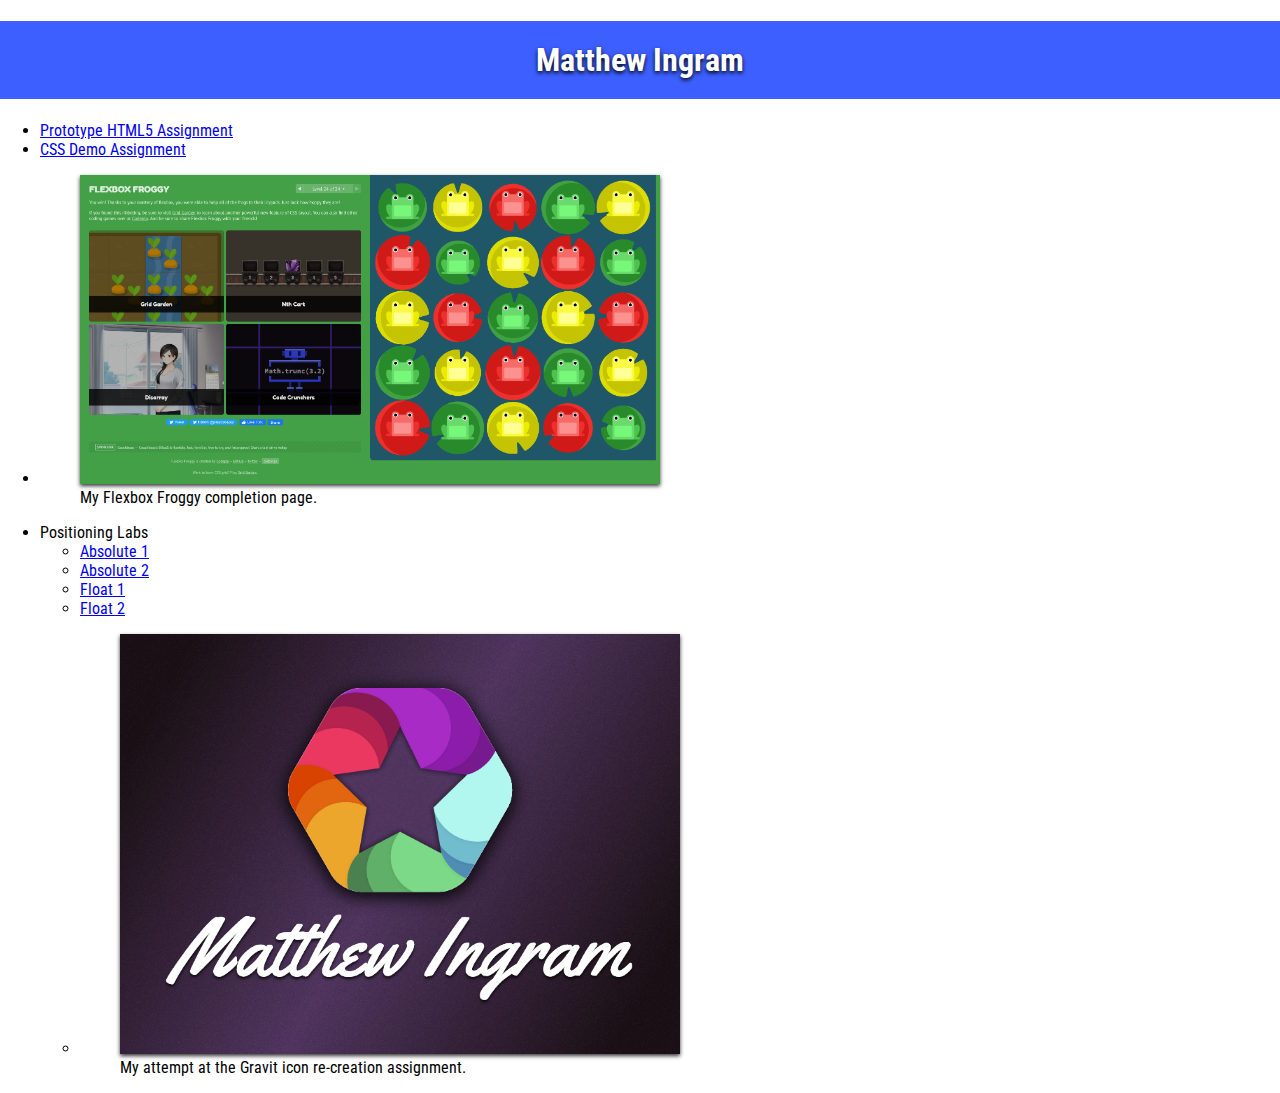
==== index.html @ b5a288d1 "Added Gravit icon re-creation to homepage" ====
<!doctype html>
<html lang="en">

<head>
  <meta charset="utf-8">
  <title>IFSC 1310 | Matthew Ingram</title>
  <meta name="description" content="Keyword Rich Description" />
  <meta name="author" content="Matthew Ingram" />
  <link href="assets/css/style.css" rel="stylesheet" />
  <link rel="preconnect" href="https://fonts.googleapis.com">
  <link rel="preconnect" href="https://fonts.gstatic.com" crossorigin>
  <link href="https://fonts.googleapis.com/css2?family=Roboto+Condensed&display=swap" rel="stylesheet">
</head>

<body>
  <main>
    <h1>Matthew Ingram</h1>
    <nav>
      <ul>
        <li>
          <a href="gordo/index.html" title="My First Web Project">Prototype HTML5 Assignment</a>
        </li>
        <li>
          <a href="css-demo/index.html" title="Learning CSS">CSS Demo Assignment</a>
        </li>
        <li>
          <figure>
            <img src="assets/img/flexbox-froggy-completion-page.png" alt="Flexbox Froggy completion page" />
            <figcaption>My Flexbox Froggy completion page.</figcaption>
          </figure>
        </li>
        <li> Positioning Labs
          <ul>
            <li>
              <a href="positioning/absolute-1.html" title="Absolute 1 Assignment">Absolute 1</a>
            </li>
            <li>
              <a href="positioning/absolute-2.html" title="Absolute 2 Assignment">Absolute 2</a>
            </li>
            <li>
              <a href="positioning/float-1.html" title="Float 1 Assignment">Float 1</a>
            </li>
            <li>
              <a href="positioning/float-2.html" title="Float 2 Assignment">Float 2</a>
            </li>
            <li>
              <figure>
                <img src="assets/img/gravit-icon.svg" alt="My Gravit icon" />
                <figcaption>My attempt at the Gravit icon re-creation assignment.</figcaption>
              </figure>
            </li>
          </ul>
        </li>
      </ul>
    </nav>
  </main>
</body>

</html>
---- assets/css/style.css ----
/*
Stylesheet for course homepage
*/

/* ---------------Box Sizing----------------- */

html {
    box-sizing: border-box;
  }
  *,
  *:before,
  *:after {
    box-sizing: inherit;
  }

/* ---------------Utility Classes----------------- */

.container{
  width:70vw;
  margin:40px auto;
}

img{
  max-width:100%;
}

/* ---------------Global Styles----------------- */

/* Color Palette
  #3D5FFF
  #3885E8
  #4AC8FF
  #38E2E8
  #3DFFD0
*/

body {
    font-family: 'Roboto Condensed', sans-serif;
    margin:0;
}

h1 {
    background-color:#3D5FFF;
    text-align:center;
    color:#ffffff;
    padding:20px;
    text-shadow: 0 2px 4px #000000;
}

figure img{
  box-shadow:0 2px 4px rgba(0,0,0,0.8);
  width:50%;
}
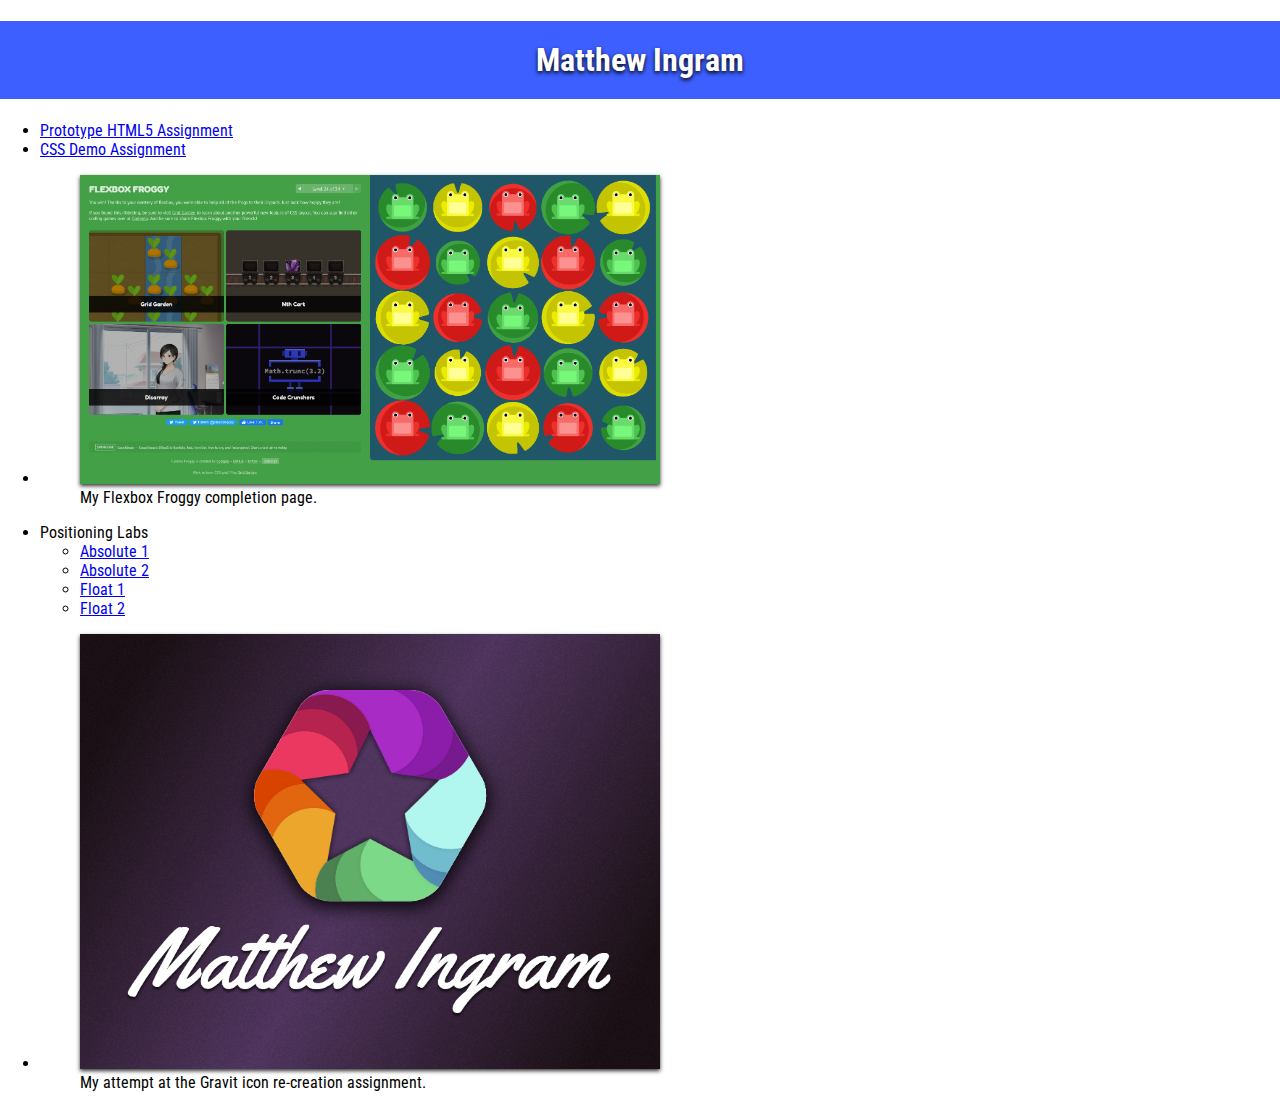
==== commit cddb618a: "Added Gravit icon re-creation to homepage (fixed listing)" ====
--- a/index.html
+++ b/index.html
@@ -43,13 +43,13 @@
             <li>
               <a href="positioning/float-2.html" title="Float 2 Assignment">Float 2</a>
             </li>
-            <li>
-              <figure>
-                <img src="assets/img/gravit-icon.svg" alt="My Gravit icon" />
-                <figcaption>My attempt at the Gravit icon re-creation assignment.</figcaption>
-              </figure>
-            </li>
           </ul>
+        </li>
+        <li>
+          <figure>
+            <img src="assets/img/gravit-icon.svg" alt="My Gravit icon" />
+            <figcaption>My attempt at the Gravit icon re-creation assignment.</figcaption>
+          </figure>
         </li>
       </ul>
     </nav>
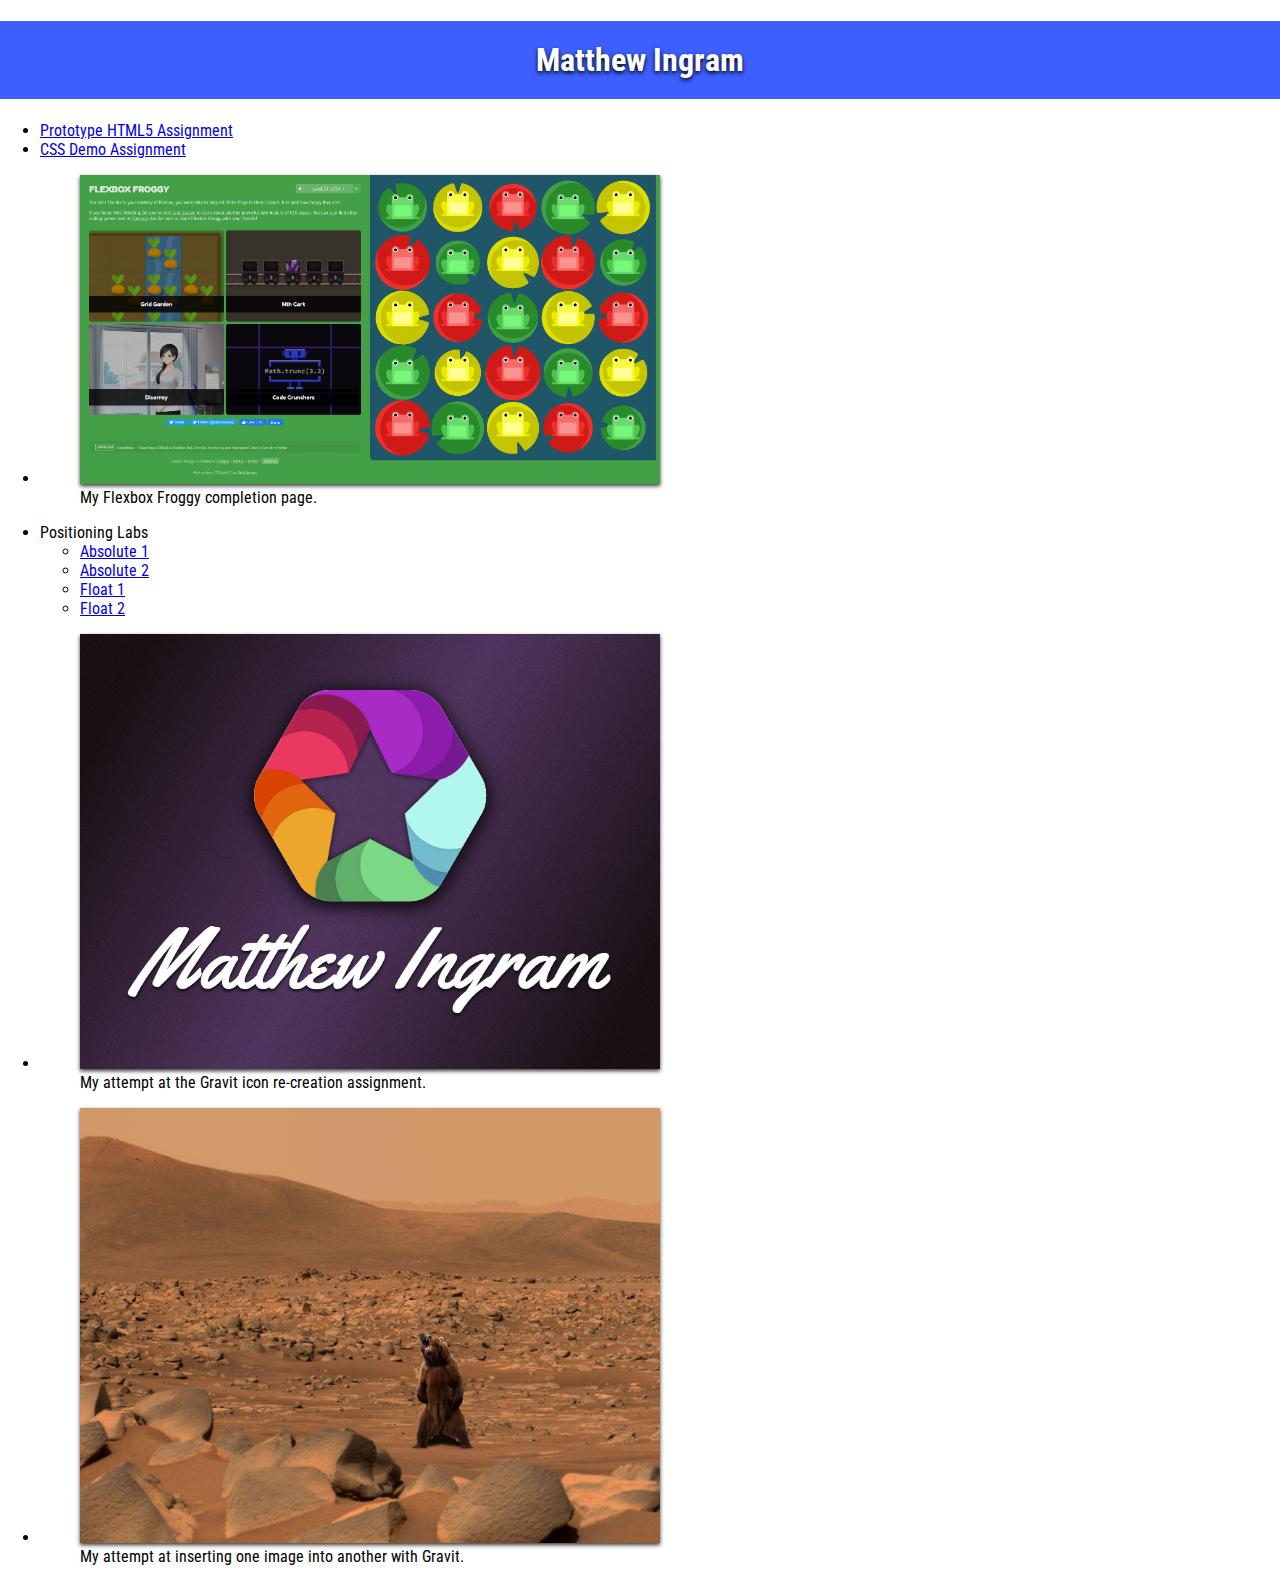
==== commit 996781b1: "Added Gravit classwork from today to homepage" ====
--- a/index.html
+++ b/index.html
@@ -51,6 +51,12 @@
             <figcaption>My attempt at the Gravit icon re-creation assignment.</figcaption>
           </figure>
         </li>
+        <li>
+          <figure>
+            <img src="assets/img/bear-on-mars.jpg" alt="A bear on Mars" />
+            <figcaption>My attempt at inserting one image into another with Gravit.</figcaption>
+          </figure>
+        </li>
       </ul>
     </nav>
   </main>
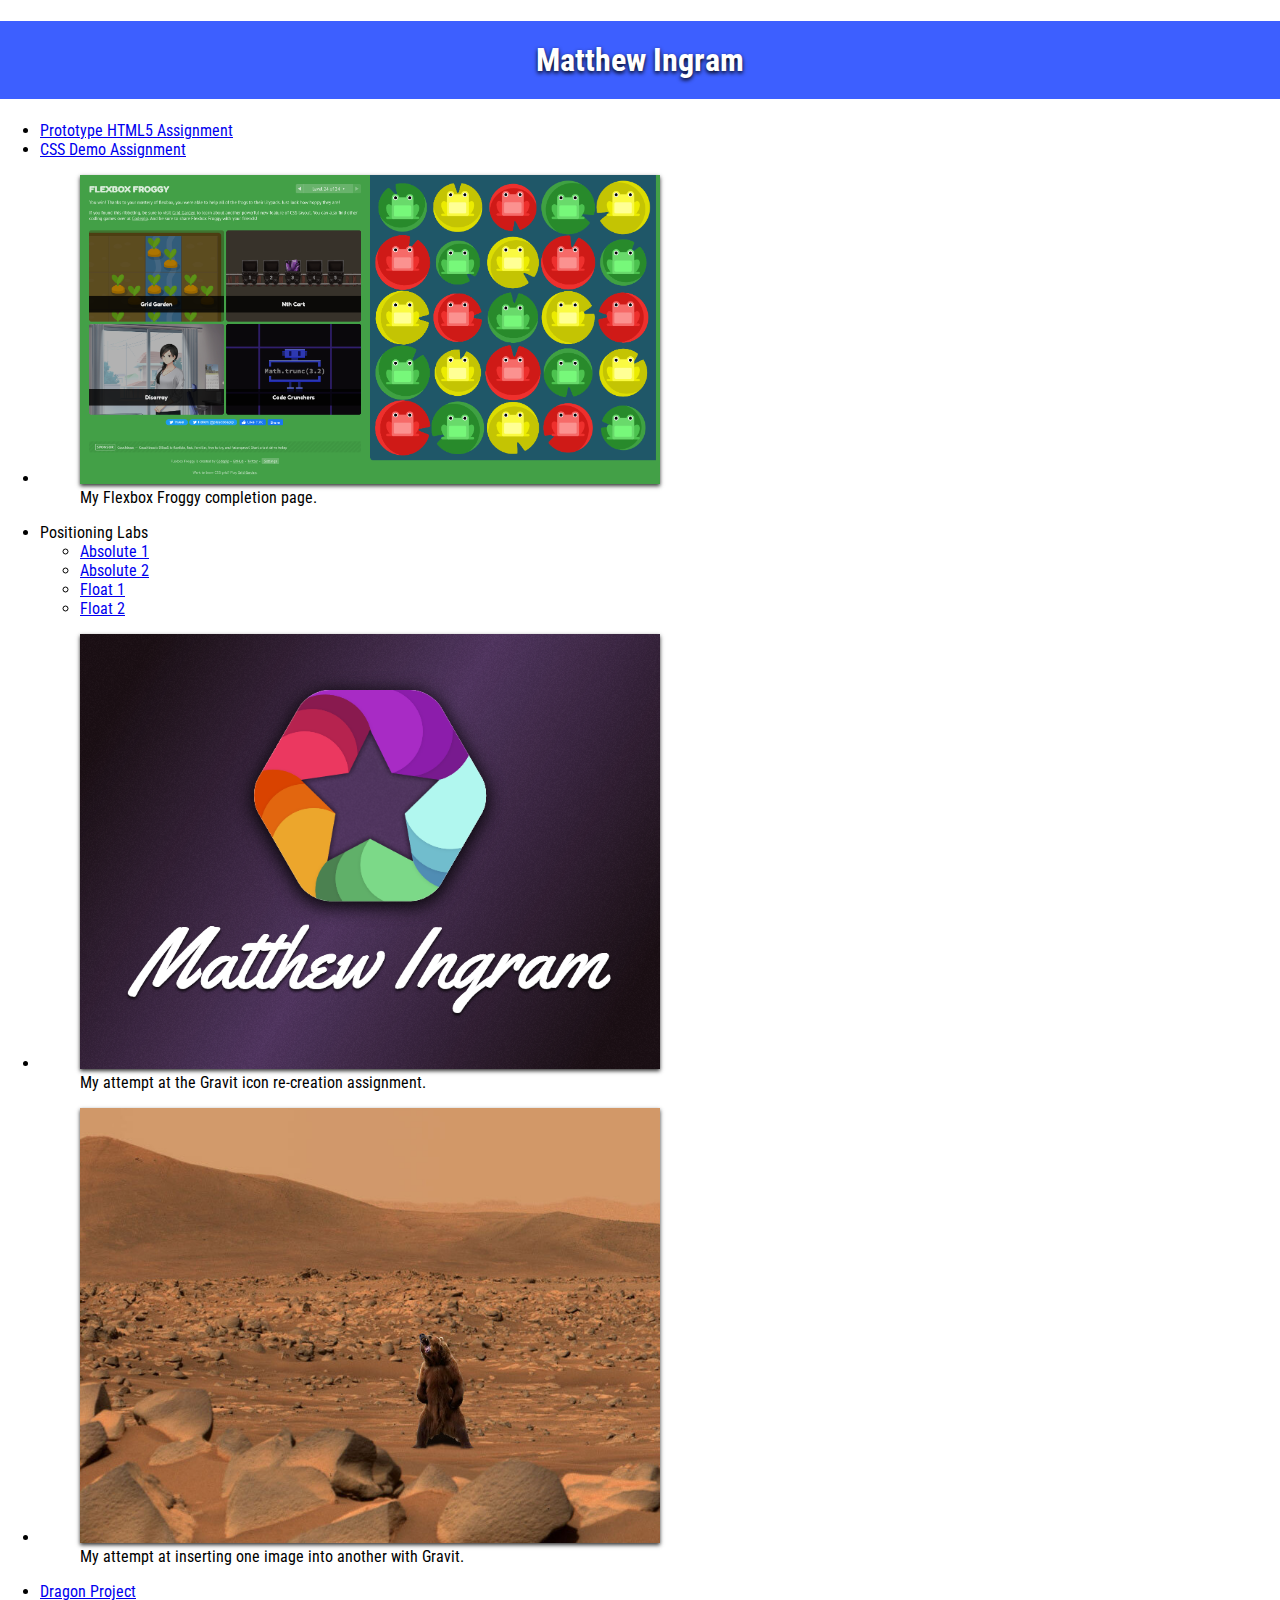
==== commit 26bd3b33: "Began work on the Dragon project" ====
--- a/index.html
+++ b/index.html
@@ -57,6 +57,9 @@
             <figcaption>My attempt at inserting one image into another with Gravit.</figcaption>
           </figure>
         </li>
+        <li>
+          <a href="dragon/index.html" title="My Dragon Project">Dragon Project</a>
+        </li>
       </ul>
     </nav>
   </main>
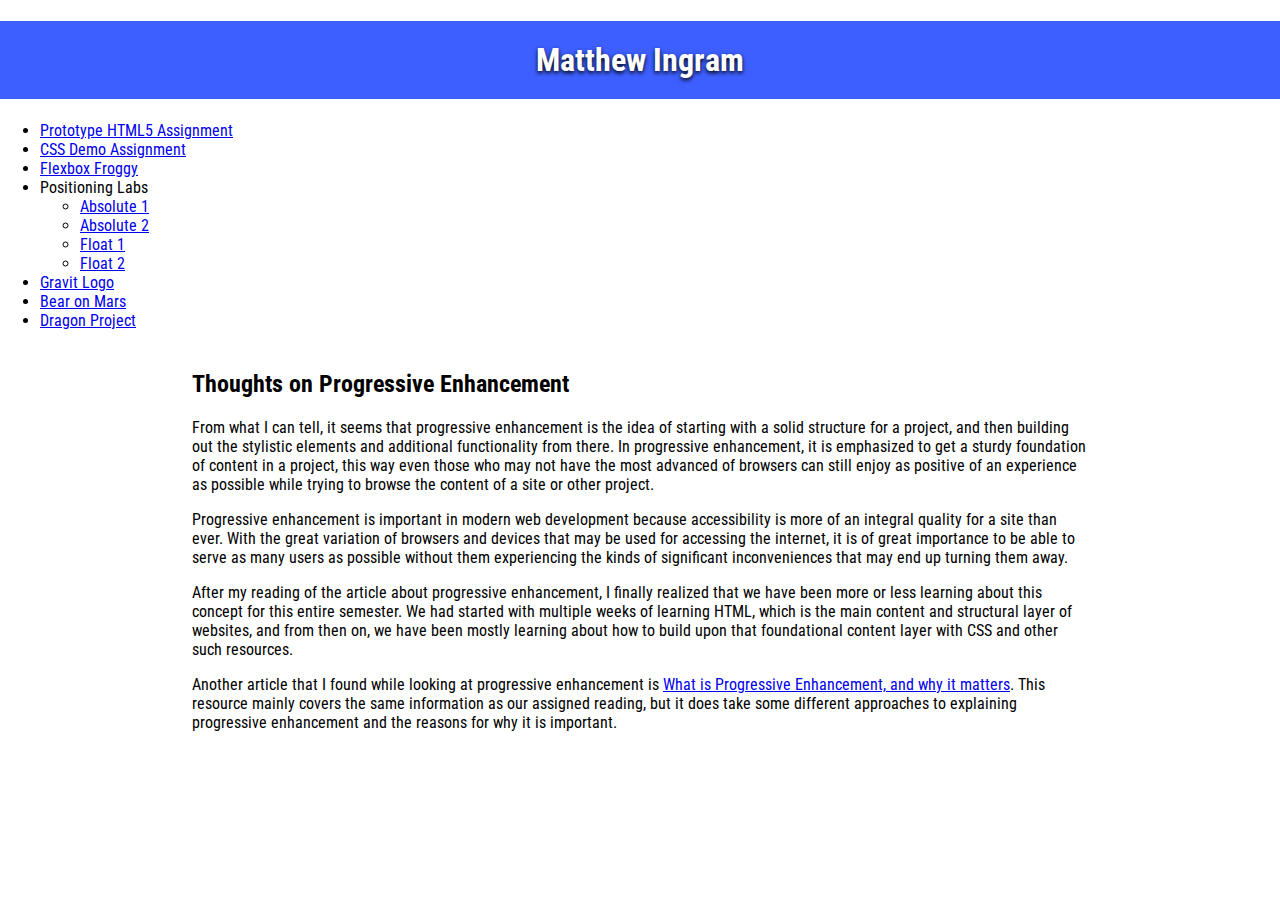
==== commit 7f80ffb3: "Added progressive enhancement section to homepage" ====
--- a/index.html
+++ b/index.html
@@ -24,10 +24,8 @@
           <a href="css-demo/index.html" title="Learning CSS">CSS Demo Assignment</a>
         </li>
         <li>
-          <figure>
-            <img src="assets/img/flexbox-froggy-completion-page.png" alt="Flexbox Froggy completion page" />
-            <figcaption>My Flexbox Froggy completion page.</figcaption>
-          </figure>
+          <a href="assets/img/flexbox-froggy-completion-page.png" title="Flexbox Froggy completion page">Flexbox
+            Froggy</a>
         </li>
         <li> Positioning Labs
           <ul>
@@ -46,22 +44,37 @@
           </ul>
         </li>
         <li>
-          <figure>
-            <img src="assets/img/gravit-icon.svg" alt="My Gravit icon" />
-            <figcaption>My attempt at the Gravit icon re-creation assignment.</figcaption>
-          </figure>
+          <a href="assets/img/gravit-icon.svg" title="My Gravit icon">Gravit Logo</a>
         </li>
         <li>
-          <figure>
-            <img src="assets/img/bear-on-mars.jpg" alt="A bear on Mars" />
-            <figcaption>My attempt at inserting one image into another with Gravit.</figcaption>
-          </figure>
+          <a href="assets/img/bear-on-mars.jpg" title="A bear on Mars">Bear on Mars</a>
         </li>
         <li>
           <a href="dragon/index.html" title="My Dragon Project">Dragon Project</a>
         </li>
       </ul>
     </nav>
+    <section class="container">
+      <h2>Thoughts on Progressive Enhancement</h2>
+      <p>From what I can tell, it seems that progressive enhancement is the idea of starting with a solid structure for
+        a project, and then building out the stylistic elements and additional functionality from there. In progressive
+        enhancement, it is emphasized to get a sturdy foundation of content in a project, this way even those who may
+        not have the most advanced of browsers can still enjoy as positive of an experience as possible while trying to
+        browse the content of a site or other project.</p>
+      <p>Progressive enhancement is important in modern web development because accessibility is more of an integral
+        quality for a site than ever. With the great variation of browsers and devices that may be used for accessing
+        the internet, it is of great importance to be able to serve as many users as possible without them experiencing
+        the kinds of significant inconveniences that may end up turning them away.</p>
+      <p>After my reading of the article about progressive enhancement, I finally realized that we have been more or
+        less learning about this concept for this entire semester. We had started with multiple weeks of learning HTML,
+        which is the main content and structural layer of websites, and from then on, we have been mostly learning about
+        how to build upon that foundational content layer with CSS and other such resources.</p>
+      <p>Another article that I found while looking at progressive enhancement is <a
+          href="https://www.freecodecamp.org/news/what-is-progressive-enhancement-and-why-it-matters-e80c7aaf834a"
+          title="Additional resource on progressive enhancement">What is Progressive Enhancement, and why it
+          matters</a>. This resource mainly covers the same information as our assigned reading, but it does take some
+        different approaches to explaining progressive enhancement and the reasons for why it is important.</p>
+    </section>
   </main>
 </body>
 
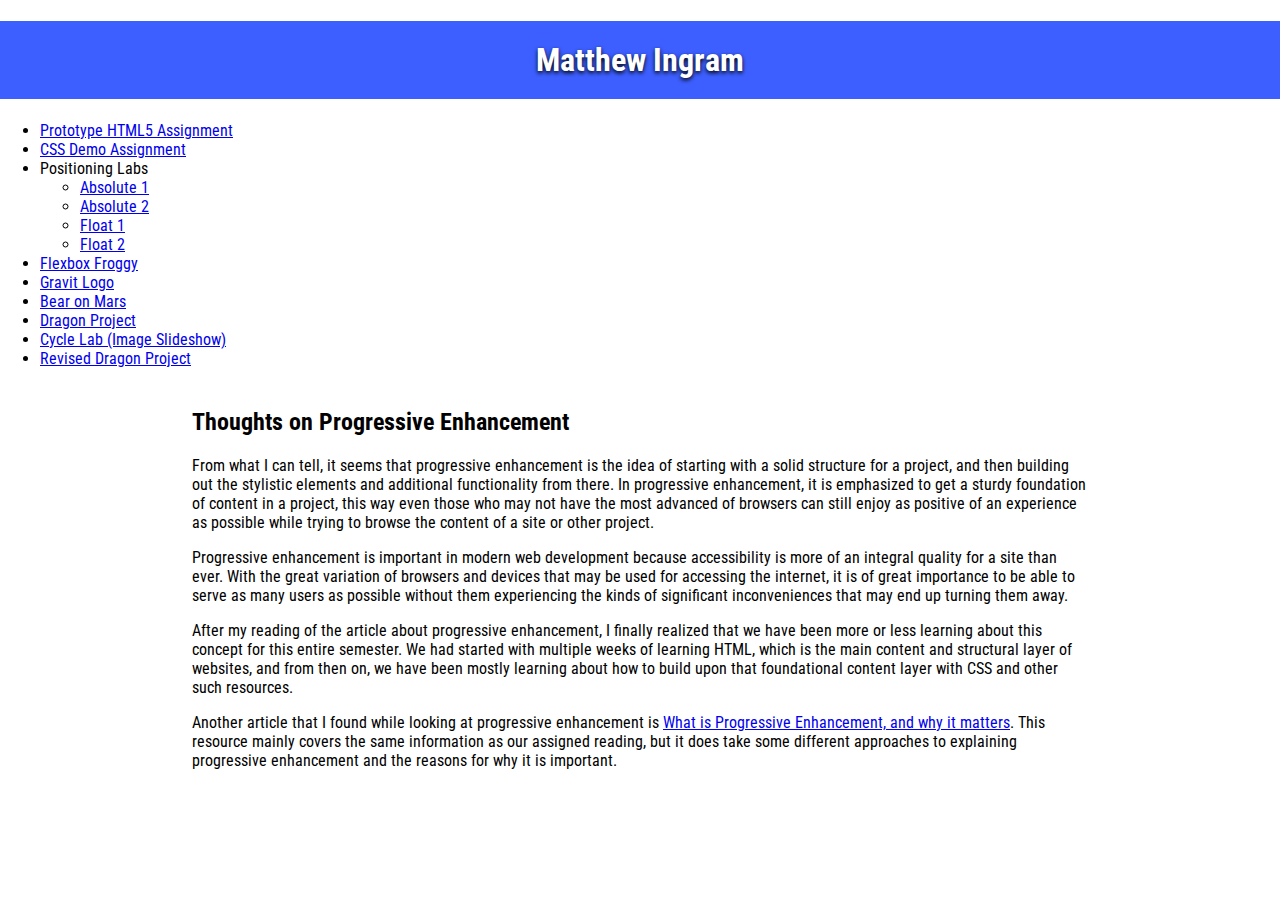
==== commit 2f3d805d: "Added slideshow demo to homepage (should be revised)" ====
--- a/index.html
+++ b/index.html
@@ -23,10 +23,6 @@
         <li>
           <a href="css-demo/index.html" title="Learning CSS">CSS Demo Assignment</a>
         </li>
-        <li>
-          <a href="assets/img/flexbox-froggy-completion-page.png" title="Flexbox Froggy completion page">Flexbox
-            Froggy</a>
-        </li>
         <li> Positioning Labs
           <ul>
             <li>
@@ -44,13 +40,23 @@
           </ul>
         </li>
         <li>
-          <a href="assets/img/gravit-icon.svg" title="My Gravit icon">Gravit Logo</a>
+          <a href="assets/img/flexbox-froggy-completion-page.png" title="Flexbox Froggy completion page">Flexbox
+            Froggy</a>
         </li>
         <li>
-          <a href="assets/img/bear-on-mars.jpg" title="A bear on Mars">Bear on Mars</a>
+          <a href="assets/img/gravit-icon.svg" title="My Gravit Icon">Gravit Logo</a>
+        </li>
+        <li>
+          <a href="assets/img/bear-on-mars.jpg" title="A Bear on Mars">Bear on Mars</a>
         </li>
         <li>
           <a href="dragon/index.html" title="My Dragon Project">Dragon Project</a>
+        </li>
+        <li>
+          <a href="slick-demo/index.html" title="My Image Slideshow">Cycle Lab (Image Slideshow)</a>
+        </li>
+        <li>
+          <a href="dragon-final/index.html" title="My Revised Dragon Project">Revised Dragon Project</a>
         </li>
       </ul>
     </nav>
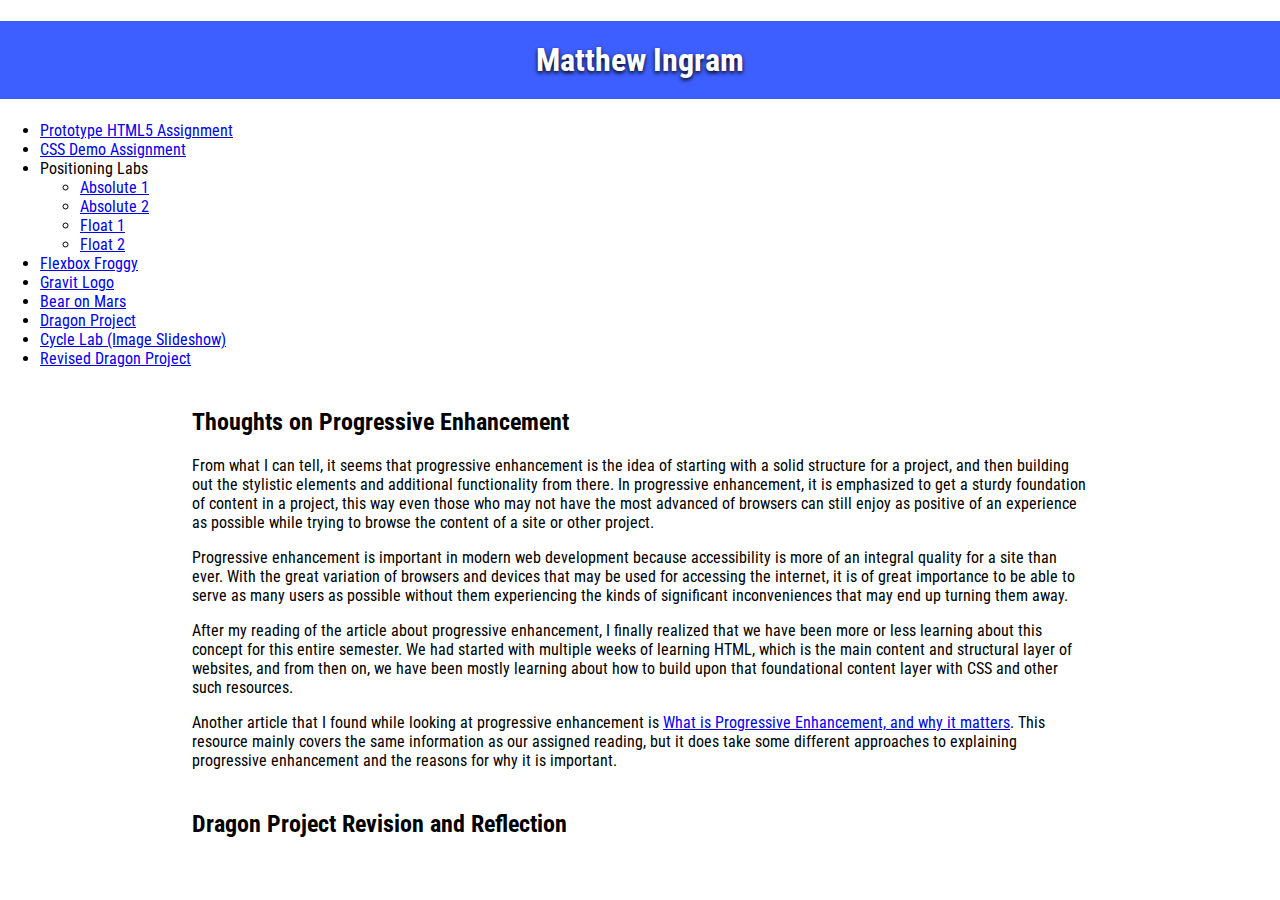
==== commit a0e1cef5: "Finalized revised SpaceX dragon project" ====
--- a/index.html
+++ b/index.html
@@ -81,6 +81,10 @@
           matters</a>. This resource mainly covers the same information as our assigned reading, but it does take some
         different approaches to explaining progressive enhancement and the reasons for why it is important.</p>
     </section>
+    <section class="container">
+      <h2>Dragon Project Revision and Reflection</h2>
+      <p></p>
+    </section>
   </main>
 </body>
 
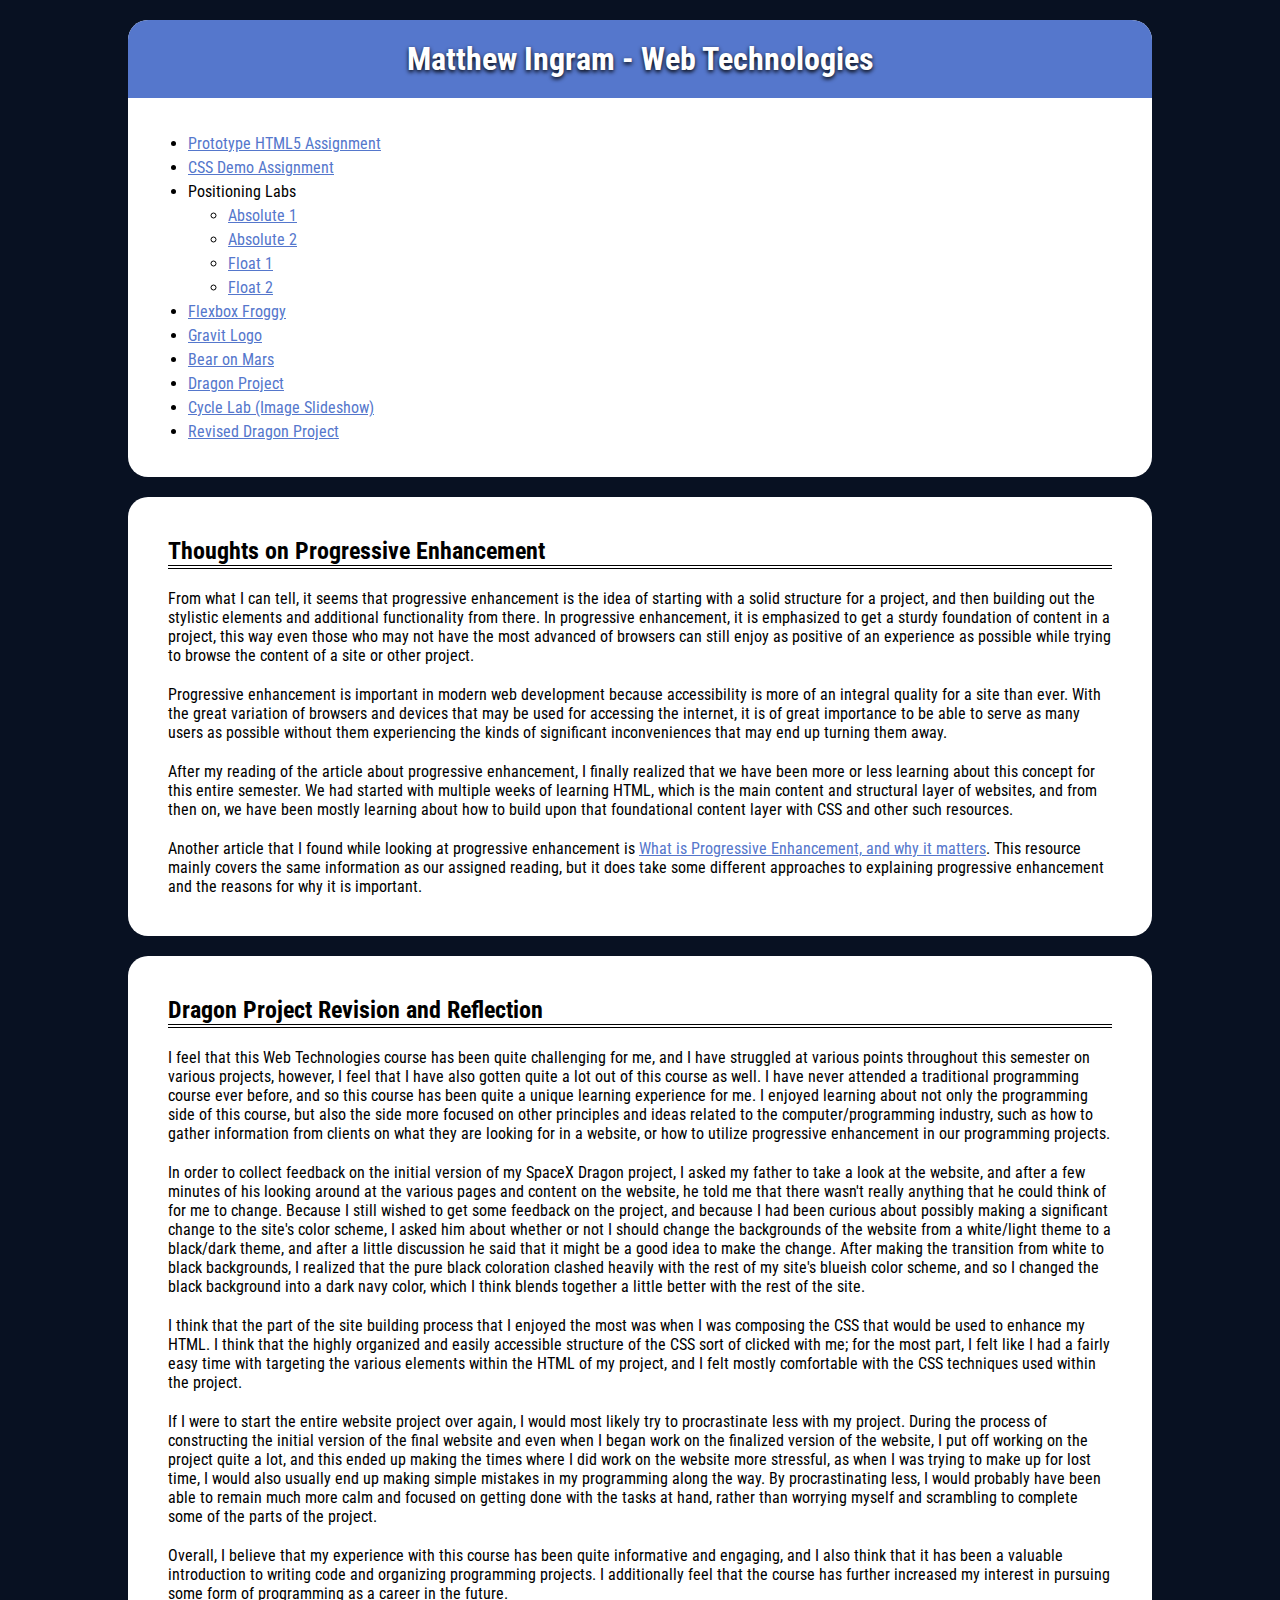
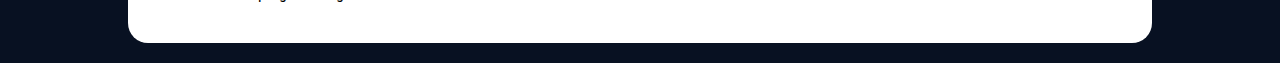
==== commit 49933b19: "Added final project reflection to homepage, and revised homepage" ====
--- a/index.html
+++ b/index.html
@@ -14,52 +14,54 @@
 
 <body>
   <main>
-    <h1>Matthew Ingram</h1>
-    <nav>
-      <ul>
-        <li>
-          <a href="gordo/index.html" title="My First Web Project">Prototype HTML5 Assignment</a>
-        </li>
-        <li>
-          <a href="css-demo/index.html" title="Learning CSS">CSS Demo Assignment</a>
-        </li>
-        <li> Positioning Labs
-          <ul>
-            <li>
-              <a href="positioning/absolute-1.html" title="Absolute 1 Assignment">Absolute 1</a>
-            </li>
-            <li>
-              <a href="positioning/absolute-2.html" title="Absolute 2 Assignment">Absolute 2</a>
-            </li>
-            <li>
-              <a href="positioning/float-1.html" title="Float 1 Assignment">Float 1</a>
-            </li>
-            <li>
-              <a href="positioning/float-2.html" title="Float 2 Assignment">Float 2</a>
-            </li>
-          </ul>
-        </li>
-        <li>
-          <a href="assets/img/flexbox-froggy-completion-page.png" title="Flexbox Froggy completion page">Flexbox
-            Froggy</a>
-        </li>
-        <li>
-          <a href="assets/img/gravit-icon.svg" title="My Gravit Icon">Gravit Logo</a>
-        </li>
-        <li>
-          <a href="assets/img/bear-on-mars.jpg" title="A Bear on Mars">Bear on Mars</a>
-        </li>
-        <li>
-          <a href="dragon/index.html" title="My Dragon Project">Dragon Project</a>
-        </li>
-        <li>
-          <a href="slick-demo/index.html" title="My Image Slideshow">Cycle Lab (Image Slideshow)</a>
-        </li>
-        <li>
-          <a href="dragon-final/index.html" title="My Revised Dragon Project">Revised Dragon Project</a>
-        </li>
-      </ul>
-    </nav>
+    <section class="container">
+      <h1>Matthew Ingram - Web Technologies</h1>
+      <nav>
+        <ul>
+          <li>
+            <a href="gordo/index.html" title="My First Web Project">Prototype HTML5 Assignment</a>
+          </li>
+          <li>
+            <a href="css-demo/index.html" title="Learning CSS">CSS Demo Assignment</a>
+          </li>
+          <li> Positioning Labs
+            <ul>
+              <li>
+                <a href="positioning/absolute-1.html" title="Absolute 1 Assignment">Absolute 1</a>
+              </li>
+              <li>
+                <a href="positioning/absolute-2.html" title="Absolute 2 Assignment">Absolute 2</a>
+              </li>
+              <li>
+                <a href="positioning/float-1.html" title="Float 1 Assignment">Float 1</a>
+              </li>
+              <li>
+                <a href="positioning/float-2.html" title="Float 2 Assignment">Float 2</a>
+              </li>
+            </ul>
+          </li>
+          <li>
+            <a href="assets/img/flexbox-froggy-completion-page.png" title="Flexbox Froggy completion page">Flexbox
+              Froggy</a>
+          </li>
+          <li>
+            <a href="assets/img/gravit-icon.svg" title="My Gravit Icon">Gravit Logo</a>
+          </li>
+          <li>
+            <a href="assets/img/bear-on-mars.jpg" title="A Bear on Mars">Bear on Mars</a>
+          </li>
+          <li>
+            <a href="dragon/index.html" title="My Dragon Project">Dragon Project</a>
+          </li>
+          <li>
+            <a href="slick-demo/index.html" title="My Image Slideshow">Cycle Lab (Image Slideshow)</a>
+          </li>
+          <li>
+            <a href="dragon-final/index.html" title="My Revised Dragon Project">Revised Dragon Project</a>
+          </li>
+        </ul>
+      </nav>
+    </section>
     <section class="container">
       <h2>Thoughts on Progressive Enhancement</h2>
       <p>From what I can tell, it seems that progressive enhancement is the idea of starting with a solid structure for
@@ -83,7 +85,39 @@
     </section>
     <section class="container">
       <h2>Dragon Project Revision and Reflection</h2>
-      <p></p>
+      <p>I feel that this Web Technologies course has been quite challenging for me, and I have struggled at various
+        points throughout this semester on various projects, however, I feel that I have also gotten quite a lot out of
+        this course as well. I have never attended a traditional programming course ever before, and so this course has
+        been quite a unique learning experience for me. I enjoyed learning about not only the programming side of this
+        course, but also the side more focused on other principles and ideas related to the computer/programming
+        industry, such as how to gather information from clients on what they are looking for in a website, or how to
+        utilize progressive enhancement in our programming projects.</p>
+      <p>In order to collect feedback on the initial version of my SpaceX Dragon project, I asked my father to take a
+        look at the website, and after a few minutes of his looking around at the various pages and content on the
+        website, he told me that there wasn't really anything that he could think of for me to change. Because I still
+        wished to get some
+        feedback on the project, and because I had been curious about possibly making a significant change to the site's
+        color scheme, I asked him about whether or not I should change the backgrounds of the website from a white/light
+        theme to a black/dark theme, and after a little discussion he said that it might be a good idea to make the
+        change. After making the transition from white to black backgrounds, I realized that the pure black coloration
+        clashed heavily with the rest of my site's blueish color scheme, and so I changed the black background into a
+        dark navy color, which I think blends together a little better with the rest of the site.</p>
+      <p>I think that the part of the site building process that I enjoyed the most was when I was composing the CSS
+        that would be used to enhance my HTML. I think that the highly organized and easily accessible structure of the
+        CSS sort of clicked with me; for the most part, I felt like I had a fairly easy time with targeting the various
+        elements within the HTML of my project, and I felt mostly comfortable with the CSS techniques used within the
+        project.</p>
+      <p>If I were to start the entire website project over again, I would most likely try to procrastinate less with my
+        project. During the process of constructing the initial version of the final website and even when I began work
+        on the finalized version of the website, I put off working on the project quite a lot, and this ended up making
+        the times where I did work on the website more stressful, as when I was trying to make up for lost time, I would
+        also usually end up making simple mistakes in my programming along the way. By procrastinating less, I would
+        probably have been able to remain much more calm and focused on getting done with the tasks at hand, rather than
+        worrying myself and scrambling to complete some of the parts of the project.</p>
+      <p>Overall, I believe that my experience with this course has been quite informative and engaging, and I also
+        think that it has been a valuable introduction to writing code and organizing programming projects. I
+        additionally feel that the course has further increased my interest in pursuing some form of programming as a
+        career in the future.</p>
     </section>
   </main>
 </body>
--- a/assets/css/style.css
+++ b/assets/css/style.css
@@ -5,49 +5,71 @@
 /* ---------------Box Sizing----------------- */
 
 html {
-    box-sizing: border-box;
-  }
-  *,
-  *:before,
-  *:after {
-    box-sizing: inherit;
-  }
+  box-sizing: border-box;
+}
+
+*,
+*:before,
+*:after {
+  box-sizing: inherit;
+}
 
 /* ---------------Utility Classes----------------- */
 
-.container{
-  width:70vw;
-  margin:40px auto;
+.container {
+  width: 80vw;
+  margin: 20px auto;
+  padding: 20px;
+  background-color: #ffffff;
+  border-radius: 20px;
 }
 
-img{
-  max-width:100%;
+img {
+  max-width: 100%;
 }
 
 /* ---------------Global Styles----------------- */
 
 /* Color Palette
-  #3D5FFF
-  #3885E8
-  #4AC8FF
-  #38E2E8
-  #3DFFD0
+  #5577cc
+  #223366
+  #112244
+  #081122
 */
 
 body {
-    font-family: 'Roboto Condensed', sans-serif;
-    margin:0;
+  font-family: 'Roboto Condensed', sans-serif;
+  background-color: #081122;
+  margin: 0;
+}
+
+a {
+  color: #5577cc;
+}
+
+p {
+  margin: 20px;
+}
+
+h2 {
+  margin: 20px;
+  border-bottom: 4px double #000000;
+}
+
+nav {
+  padding: 20px 0 0;
+}
+
+li {
+  margin: 5px 0;
 }
 
 h1 {
-    background-color:#3D5FFF;
-    text-align:center;
-    color:#ffffff;
-    padding:20px;
-    text-shadow: 0 2px 4px #000000;
-}
-
-figure img{
-  box-shadow:0 2px 4px rgba(0,0,0,0.8);
-  width:50%;
+  background-color: #5577cc;
+  text-align: center;
+  color: #ffffff;
+  padding: 20px;
+  margin: -20px -20px 0;
+  text-shadow: 0 2px 4px #000000;
+  border-radius: 20px 20px 0 0;
 }